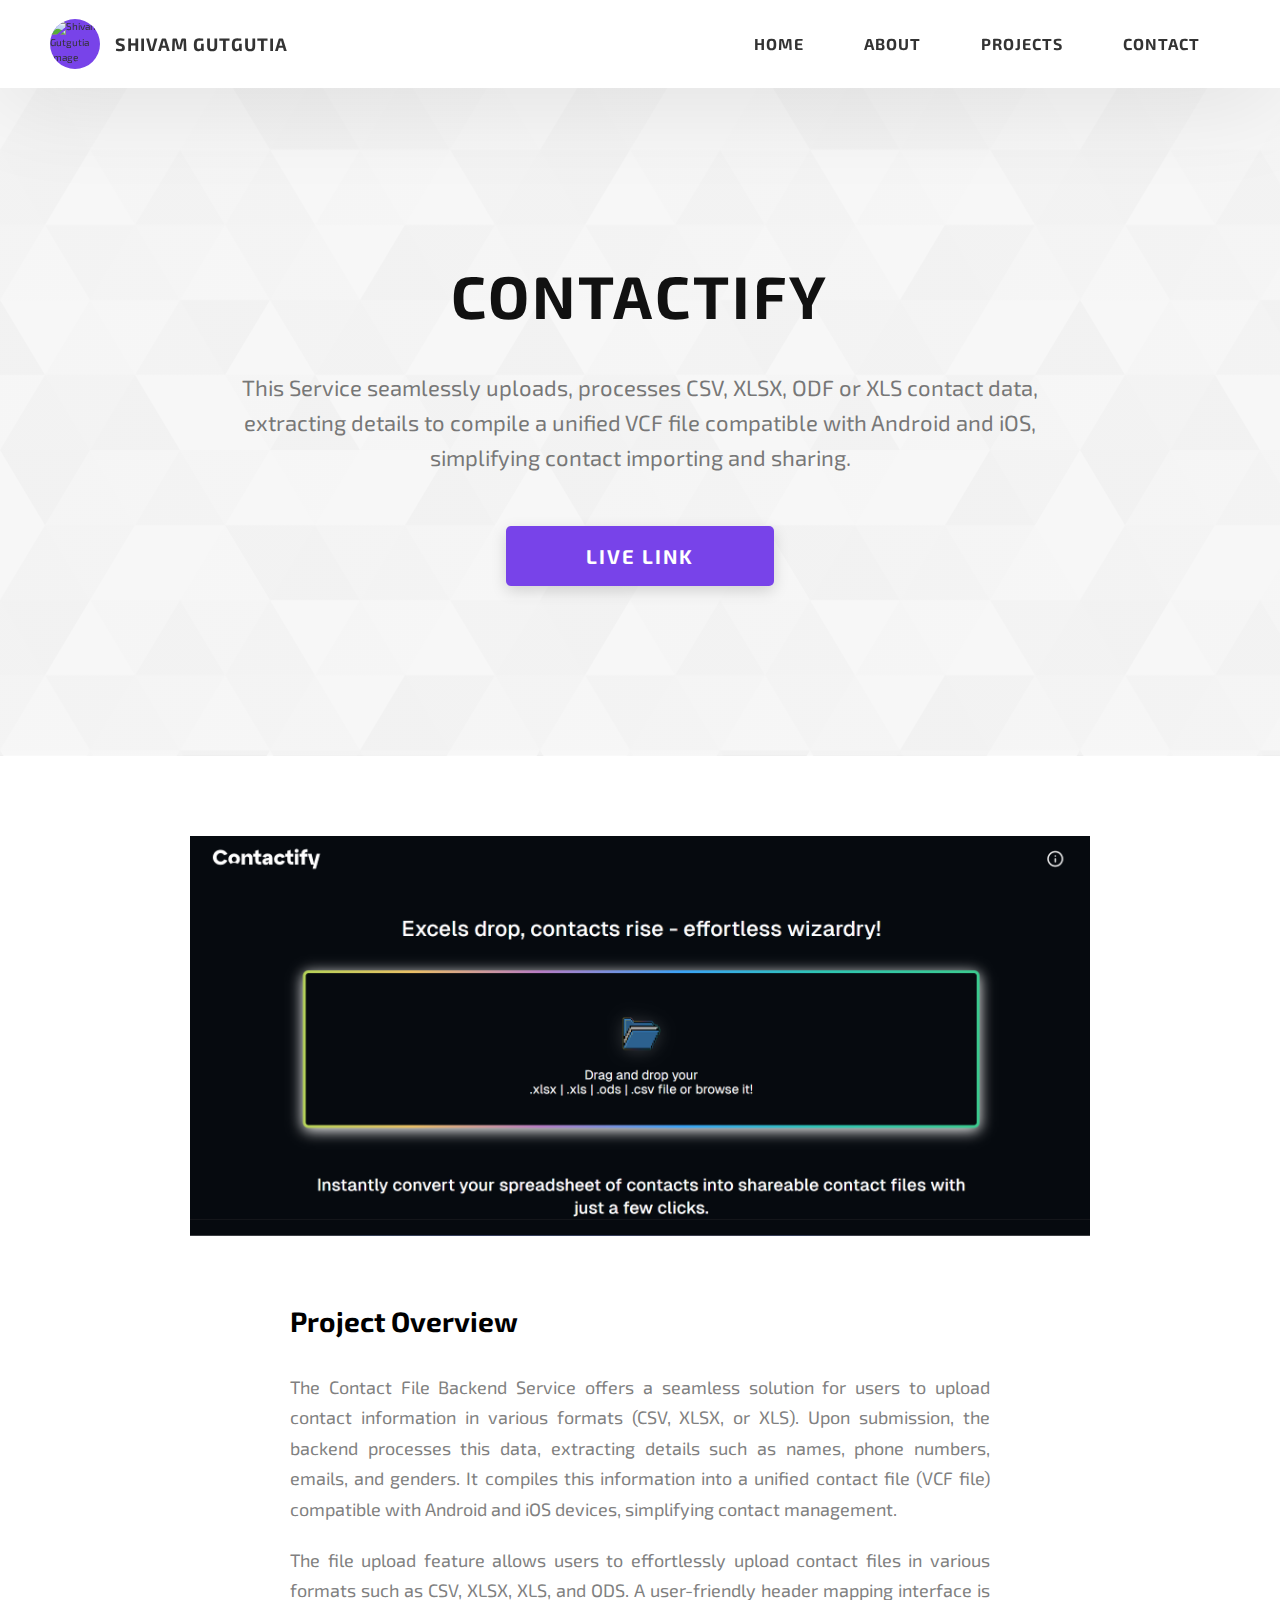
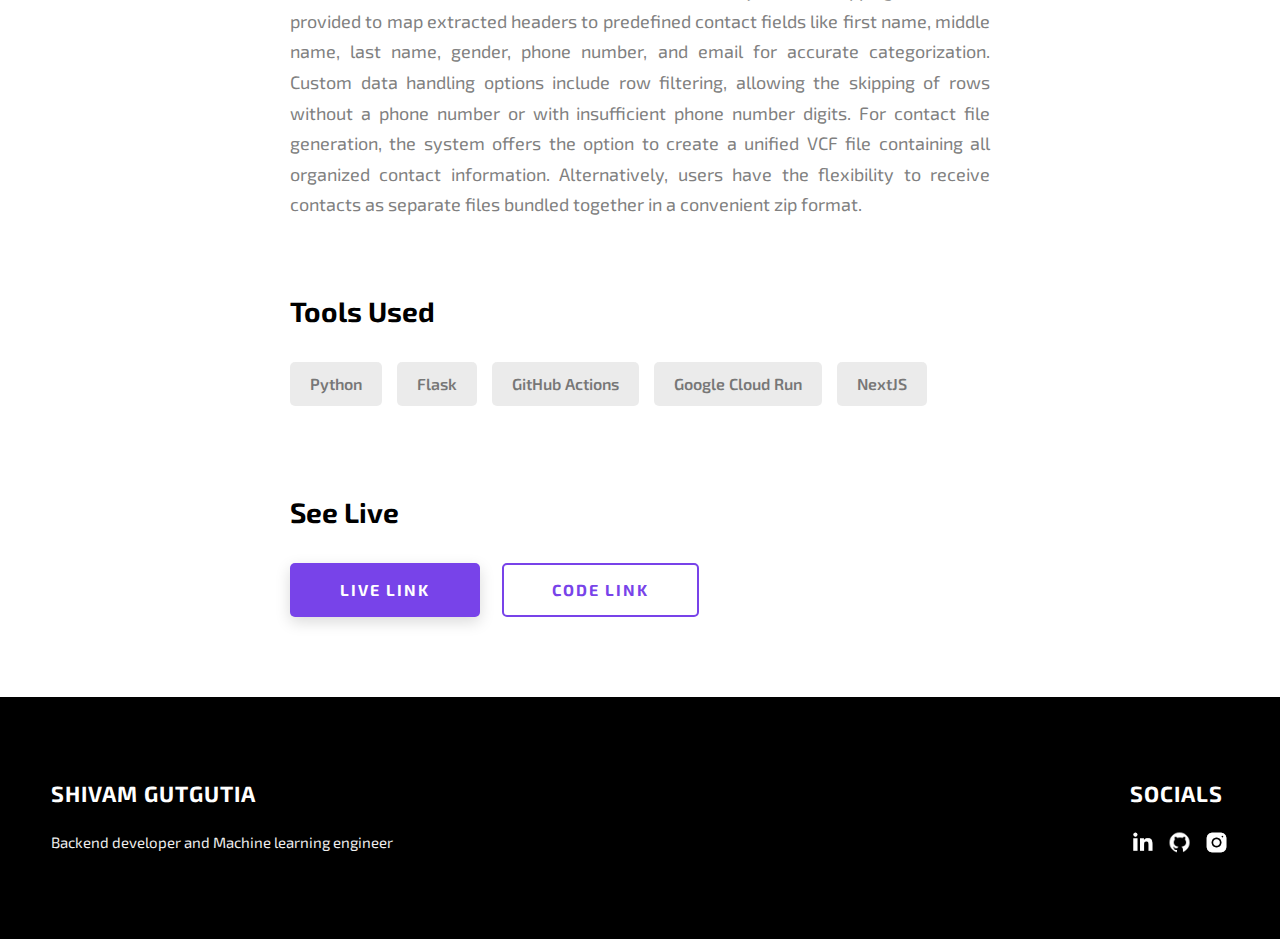
==== contactify/index.html @ e6d821a6 "Project 1 added" ====
<!DOCTYPE html>
<html lang="en">
	<head>
		<meta charset="UTF-8" />
		<meta name="viewport" content="width=device-width, initial-scale=1.0" />
		<meta http-equiv="X-UA-Compatible" content="ie=edge" />
		<title>Contactify</title>
		<meta name="description" content="Project page for Contactify" />

		<link rel="stylesheet" href="../css/style.css" />

		<link rel="preconnect" href="https://fonts.googleapis.com" />
		<link rel="preconnect" href="https://fonts.gstatic.com" crossorigin />
		<link
			href="https://fonts.googleapis.com/css?family=Exo+2:ital,wght@0,100..900;1,100..900&display=swap"
			rel="stylesheet"
		/>
	</head>
	<body>
		<header class="header">
			<div class="header__content">
				<div class="header__logo-container">
					<div class="header__logo-img-cont">
						<img
							src="../assets/png/shivam-gutgutia.png"
							alt="Shivam Gutgutia Image"
							class="header__logo-img"
						/>
					</div>
					<span class="header__logo-sub">Shivam Gutgutia</span>
				</div>
				<div class="header__main">
					<ul class="header__links">
						<li class="header__link-wrapper">
							<a href="../" class="header__link">
								Home
							</a>
						</li>
						<li class="header__link-wrapper">
							<a href="../#about" class="header__link"
								>About
							</a>
						</li>
						<li class="header__link-wrapper">
							<a
								href="../index.html#projects"
								class="header__link"
							>
								Projects
							</a>
						</li>
						<li class="header__link-wrapper">
							<a href="../#contact" class="header__link">
								Contact
							</a>
						</li>
					</ul>
					<div class="header__main-ham-menu-cont">
						<img
							src="../assets/svg/ham-menu.svg"
							alt="hamburger menu"
							class="header__main-ham-menu"
						/>
						<img
							src="../assets/svg/ham-menu-close.svg"
							alt="hamburger menu close"
							class="header__main-ham-menu-close d-none"
						/>
					</div>
				</div>
			</div>
			<div class="header__sm-menu">
				<div class="header__sm-menu-content">
					<ul class="header__sm-menu-links">
						<li class="header__sm-menu-link">
							<a href="../"> Home </a>
						</li>

						<li class="header__sm-menu-link">
							<a href="../#about"> About </a>
						</li>

						<li class="header__sm-menu-link">
							<a href="../#projects"> Projects </a>
						</li>

						<li class="header__sm-menu-link">
							<a href="../#contact"> Contact </a>
						</li>
					</ul>
				</div>
			</div>
		</header>
		<section class="project-cs-hero">
			<div class="project-cs-hero__content">
				<h1 class="heading-primary">Contactify</h1>
				<div class="project-cs-hero__info">
					<p class="text-primary">
						This Service seamlessly uploads, processes CSV, XLSX,
						ODF or XLS contact data, extracting details to compile a
						unified VCF file compatible with Android and iOS,
						simplifying contact importing and sharing.
					</p>
				</div>
				<div class="project-cs-hero__cta">
					<a
						href="https://contactify.codechefvit.com"
						class="btn btn--bg"
						target="_blank"
						>Live Link</a
					>
				</div>
			</div>
		</section>
		<section class="project-details">
			<div class="main-container">
				<div class="project-details__content">
					<div class="project-details__showcase-img-cont">
						<img
							src="./contactify.png"
							alt="Project Image"
							class="project-details__showcase-img"
						/>
					</div>
					<div class="project-details__content-main">
						<div class="project-details__desc">
							<h3 class="project-details__content-title">
								Project Overview
							</h3>
							<p class="project-details__desc-para">
								The Contact File Backend Service offers a
								seamless solution for users to upload contact
								information in various formats (CSV, XLSX, or
								XLS). Upon submission, the backend processes
								this data, extracting details such as names,
								phone numbers, emails, and genders. It compiles
								this information into a unified contact file
								(VCF file) compatible with Android and iOS
								devices, simplifying contact management.
							</p>
							<p class="project-details__desc-para">
								The file upload feature allows users to
								effortlessly upload contact files in various
								formats such as CSV, XLSX, XLS, and ODS. A
								user-friendly header mapping interface is
								provided to map extracted headers to predefined
								contact fields like first name, middle name,
								last name, gender, phone number, and email for
								accurate categorization. Custom data handling
								options include row filtering, allowing the
								skipping of rows without a phone number or with
								insufficient phone number digits. For contact
								file generation, the system offers the option to
								create a unified VCF file containing all
								organized contact information. Alternatively,
								users have the flexibility to receive contacts
								as separate files bundled together in a
								convenient zip format.
							</p>
						</div>
						<div class="project-details__tools-used">
							<h3 class="project-details__content-title">
								Tools Used
							</h3>
							<div class="skills">
								<div class="skills__skill">Python</div>
								<div class="skills__skill">Flask</div>
								<div class="skills__skill">GitHub Actions</div>
								<div class="skills__skill">
									Google Cloud Run
								</div>
								<div class="skills__skill">NextJS</div>
							</div>
						</div>
						<div class="project-details__links">
							<h3 class="project-details__content-title">
								See Live
							</h3>
							<a
								href="https://contactify.codechefvit.com"
								class="btn btn--med btn--theme project-details__links-btn"
								target="_blank"
								>Live Link</a
							>
							<a
								href="https://github.com/shivamgutgutia/Contactify"
								class="btn btn--med btn--theme-inv project-details__links-btn"
								target="_blank"
								>Code Link</a
							>
						</div>
					</div>
				</div>
			</div>
		</section>
		<footer class="main-footer">
			<div class="main-container">
				<div class="main-footer__upper">
					<div class="main-footer__row main-footer__row-1">
						<h2 class="heading heading-sm main-footer__heading-sm">
							<span>Socials</span>
						</h2>
						<div class="main-footer__social-cont">
							<a
								target="_blank"
								rel="noreferrer"
								href="https://linkedin.com/in/shivamgutgutia"
							>
								<img
									class="main-footer__icon"
									src="../assets/png/linkedin-ico-2.png"
									alt="icon"
								/>
							</a>
							<a
								target="_blank"
								rel="noreferrer"
								href="https://github.com/shivamgutgutia"
							>
								<img
									class="main-footer__icon"
									src="../assets/png/github-ico-2.png"
									alt="icon"
								/>
							</a>
							<!-- <a target="_blank" rel="noreferrer" href="#">
								<img
									class="main-footer__icon"
									src="../assets/png/twitter-ico.png"
									alt="icon"
								/>
							</a> -->
							<!-- <a target="_blank" rel="noreferrer" href="#">
								<img
									class="main-footer__icon"
									src="../assets/png/yt-ico.png"
									alt="icon"
								/>
							</a> -->
							<a
								target="_blank"
								rel="noreferrer"
								href="https://instagram.com/shivam.gutgutia"
							>
								<img
									class="main-footer__icon main-footer__icon--mr-none"
									src="../assets/png/insta-ico-2.png"
									alt="icon"
								/>
							</a>
						</div>
					</div>
					<div class="main-footer__row main-footer__row-2">
						<h4 class="heading heading-sm text-lt">
							Shivam Gutgutia
						</h4>
						<p class="main-footer__short-desc">
							Backend developer and Machine learning engineer
						</p>
					</div>
				</div>
			</div>
		</footer>
		<script src="../index.js"></script>
	</body>
</html>
---- css/style.css ----
/*
0 - 600px:      Phone
600 - 900px:    Tablet portrait
900 - 1200px:   Tablet landscape
[1200 - 1800] is where our normal styles apply
1800px + :      Big desktop
$breakpoint arguement choices:
- phone
- tab-port
- tab-land
- big-desktop

Inside media queries 1em is always 16px i.e 1em = 16px at every screen size only inside media queries
*/
*,
*::after,
*::before {
	margin: 0;
	padding: 0;
	box-sizing: inherit;
	font-family: inherit;
}

html {
	font-size: 62.5%;
	scroll-behavior: smooth;
}
@media only screen and (max-width: 75em) {
	html {
		font-size: 59%;
	}
}
@media only screen and (max-width: 56.25em) {
	html {
		font-size: 56%;
	}
}
@media only screen and (min-width: 112.5em) {
	html {
		font-size: 65%;
	}
}

body {
	box-sizing: border-box;
	position: relative;
	line-height: 1.5;
	font-family: sans-serif;
	overflow-x: hidden;
	overflow-y: scroll;
	font-family: "Exo 2", sans-serif;
}

a {
	text-decoration: none;
	color: inherit;
}

li {
	list-style: none;
}

input:focus,
button:focus,
a:focus,
textarea:focus {
	outline: none;
}

button {
	border: none;
	cursor: pointer;
}

textarea {
	resize: none;
}

.heading-primary {
	font-size: 6rem;
	text-transform: uppercase;
	letter-spacing: 3px;
	text-align: center;
}
@media only screen and (max-width: 37.5em) {
	.heading-primary {
		font-size: 4.5rem;
	}
}

.heading-sec__mb-bg {
	margin-bottom: 11rem;
}
@media only screen and (max-width: 56.25em) {
	.heading-sec__mb-bg {
		margin-bottom: 8rem;
	}
}

.heading-sec__mb-med {
	margin-bottom: 9rem;
}
@media only screen and (max-width: 56.25em) {
	.heading-sec__mb-med {
		margin-bottom: 8rem;
	}
}

.heading-sec__main {
	display: block;
	font-size: 4rem;
	text-transform: uppercase;
	letter-spacing: 1px;
	letter-spacing: 3px;
	text-align: center;
	margin-bottom: 3.5rem;
	position: relative;
}
.heading-sec__main--lt {
	color: #111;
}
.heading-sec__main--lt::after {
	content: "";
	background: #111 !important;
}
.heading-sec__main::after {
	content: "";
	position: absolute;
	top: calc(100% + 1.5rem);
	height: 5px;
	width: 3rem;
	background: #7843e9;
	left: 50%;
	transform: translateX(-50%);
	border-radius: 5px;
}
@media only screen and (max-width: 37.5em) {
	.heading-sec__main::after {
		top: calc(100% + 1.2rem);
	}
}

.heading-sec__sub {
	display: block;
	text-align: center;
	color: #777;
	font-size: 2rem;
	font-weight: 500;
	max-width: 80rem;
	margin: auto;
	line-height: 1.6;
}
@media only screen and (max-width: 37.5em) {
	.heading-sec__sub {
		font-size: 1.8rem;
	}
}
.heading-sec__sub--lt {
	color: #777;
}

.heading-sm {
	font-size: 2.2rem;
	text-transform: uppercase;
	letter-spacing: 1px;
}

.main-container {
	max-width: 120rem;
	margin: auto;
	width: 92%;
}

.btn {
	background: #7843e9;
	color: #fff;
	text-transform: uppercase;
	letter-spacing: 2px;
	display: inline-block;
	font-weight: 700;
	border-radius: 5px;
	box-shadow: 0 5px 15px 0 rgba(0, 0, 0, 0.15);
	transition: transform 0.3s;
}
.btn:hover {
	transform: translateY(-3px);
}
.btn--bg {
	padding: 1.5rem 8rem;
	font-size: 2rem;
}
.btn--med {
	padding: 1.5rem 5rem;
	font-size: 1.6rem;
}
.btn--theme {
	background: #7843e9;
	color: #fff;
}
.btn--theme-inv {
	color: #7843e9;
	background: #fff;
	border: 2px solid #7843e9;
	box-shadow: none;
	padding: calc(1.5rem - 2px) calc(5rem - 2px);
}

.sec-pad {
	padding: 12rem 0;
}
@media only screen and (max-width: 56.25em) {
	.sec-pad {
		padding: 8rem 0;
	}
}

.text-primary {
	color: #777;
	font-size: 2.2rem;
	text-align: center;
	width: 100%;
	line-height: 1.6;
}
@media only screen and (max-width: 37.5em) {
	.text-primary {
		font-size: 2rem;
	}
}

.d-none {
	display: none;
}

.home-hero {
	color: #111;
	background: linear-gradient(
			to right,
			rgba(245, 245, 245, 0.8),
			rgba(245, 245, 245, 0.8)
		),
		url(../../assets/svg/common-bg.svg);
	background-position: center;
	height: 100vh;
	min-height: 80rem;
	max-height: 120rem;
	position: relative;
}
@media only screen and (max-width: 37.5em) {
	.home-hero {
		height: unset;
		min-height: unset;
	}
}
.home-hero__socials {
	position: absolute;
	top: 50%;
	border: 2px solid #7843e9;
	border-left: 2px solid #7843e9;
	transform: translateY(-50%);
}
@media only screen and (max-width: 56.25em) {
	.home-hero__socials {
		display: none;
	}
}
.home-hero__mouse-scroll-cont {
	position: absolute;
	bottom: 3%;
	left: 50%;
	transform: translateX(-50%);
}
@media only screen and (max-width: 37.5em) {
	.home-hero__mouse-scroll-cont {
		display: none;
	}
}
.home-hero__social {
	width: 5rem;
}
.home-hero__social-icon-link {
	width: 100%;
	display: block;
	padding: 1.2rem;
	border-bottom: 2px solid #7843e9;
	transition: background 0.3s;
}
.home-hero__social-icon-link:hover {
	background: rgba(255, 255, 255, 0.1);
}
.home-hero__social-icon-link--bd-none {
	border-bottom: 0;
}
.home-hero__social-icon {
	width: 100%;
}
.home-hero__content {
	position: absolute;
	top: 50%;
	left: 50%;
	transform: translate(-50%, -50%);
	max-width: 90rem;
	width: 92%;
}
@media only screen and (max-width: 37.5em) {
	.home-hero__content {
		padding: 19rem 0 13rem 0;
		margin: auto;
		position: static;
		transform: translate(0, 0);
	}
}
.home-hero__info {
	margin: 3rem auto 0 auto;
	max-width: 80rem;
}
.home-hero__cta {
	margin-top: 5rem;
	text-align: center;
}

.about {
	background: #fafafa;
}
.about__content {
	display: grid;
	grid-template-columns: 1fr 1fr;
	grid-gap: 10rem;
}
@media only screen and (max-width: 56.25em) {
	.about__content {
		grid-template-columns: 1fr;
		grid-gap: 8rem;
	}
}
.about__content-title {
	font-weight: 700;
	font-size: 2.8rem;
	margin-bottom: 3rem;
}
@media only screen and (max-width: 37.5em) {
	.about__content-title {
		font-size: 2.4rem;
	}
}
.about__content-details-para {
	font-size: 1.8rem;
	color: #555;
	max-width: 60rem;
	line-height: 1.7;
	margin-bottom: 1rem;
}
.about__content-details-para--hl {
	font-weight: 700;
	margin: 0 3px;
}
.about__content-details-para:last-child {
	margin-bottom: 4rem;
}

.projects__row {
	display: grid;
	grid-template-columns: 1.5fr 1fr;
	grid-gap: 5rem;
	margin-bottom: 11rem;
}
@media only screen and (max-width: 56.25em) {
	.projects__row {
		grid-template-columns: 1fr;
		grid-gap: 2rem;
		margin-bottom: 8rem;
	}
}
@media only screen and (max-width: 56.25em) {
	.projects__row {
		text-align: center;
	}
}
.projects__row:last-child {
	margin-bottom: 0;
}
.projects__row-img-cont {
	overflow: hidden;
}
.projects__row-img {
	width: 100%;
	display: block;
	object-fit: cover;
}
.projects__row-content {
	padding: 2rem 0;
	display: flex;
	justify-content: center;
	flex-direction: column;
	align-items: flex-start;
}
@media only screen and (max-width: 56.25em) {
	.projects__row-content {
		align-items: center;
	}
}
.projects__row-content-title {
	font-weight: 700;
	font-size: 2.8rem;
	margin-bottom: 2rem;
}
@media only screen and (max-width: 37.5em) {
	.projects__row-content-title {
		font-size: 2.4rem;
	}
}
.projects__row-content-desc {
	font-size: 1.8rem;
	color: grey;
	max-width: 60rem;
	line-height: 1.7;
	margin-bottom: 3rem;
}
@media only screen and (max-width: 37.5em) {
	.projects__row-content-desc {
		font-size: 1.7rem;
	}
}

.contact {
	background: linear-gradient(
			to right,
			rgba(245, 245, 245, 0.8),
			rgba(245, 245, 245, 0.8)
		),
		url(../../assets/svg/common-bg.svg);
	background-size: cover;
	background-position: center;
}
.contact__form-container {
	box-shadow: 0 0 10px rgba(0, 0, 0, 0.1);
	background: white;
	padding: 4rem;
	margin-top: 6rem;
	max-width: 80rem;
	text-align: right;
	width: 95%;
	border-radius: 5px;
	margin: 5rem auto 0 auto;
}
@media only screen and (max-width: 37.5em) {
	.contact__form-container {
		padding: 3rem;
	}
}
.contact__form-field {
	margin-bottom: 4rem;
}
@media only screen and (max-width: 37.5em) {
	.contact__form-field {
		margin-bottom: 3rem;
	}
}
.contact__form-label {
	color: #666;
	font-size: 1.4rem;
	letter-spacing: 1px;
	font-weight: 700;
	margin-bottom: 1rem;
	display: block;
	text-align: left;
}
.contact__form-input {
	color: #333;
	padding: 2rem;
	width: 100%;
	border: 1px solid #ebebeb;
	font-size: 1.6rem;
	letter-spacing: 0px;
	background: #f0f0f0;
	border-radius: 5px;
	font-weight: 600;
	/* Code for Modern Browsers */
	/* Code for WebKit, Blink, Edge */
	/* Code for Internet Explorer 10-11 */
	/* Code for Microsoft Edge */
	/* Code for Mozilla Firefox 4 to 18 */
	/* Code for Mozilla Firefox 19+ */
}
.contact__form-input::placeholder {
	color: #999;
	font-weight: 600;
	font-size: 1.6rem;
}
.contact__form-input::-webkit-input-placeholder {
	color: #999;
	font-weight: 600;
	font-size: 1.6rem;
}
.contact__form-input:-ms-input-placeholder {
	color: #999;
	font-weight: 600;
	font-size: 1.6rem;
}
.contact__form-input::-ms-input-placeholder {
	color: #999;
	font-weight: 600;
	font-size: 1.6rem;
}
.contact__form-input:-moz-placeholder {
	opacity: 1;
	color: #999;
	font-weight: 600;
	font-size: 1.6rem;
}
.contact__form-input::-moz-placeholder {
	opacity: 1;
	color: #999;
	font-weight: 600;
	font-size: 1.6rem;
}
.contact__btn {
	width: 30%;
	padding: 2rem 4rem;
	font-size: 1.6rem;
}
@media only screen and (max-width: 37.5em) {
	.contact__btn {
		width: 100%;
	}
}

.project-cs-hero {
	color: #111;
	background: linear-gradient(
			to right,
			rgba(245, 245, 245, 0.8),
			rgba(245, 245, 245, 0.8)
		),
		url(../../assets/svg/common-bg.svg);
	background-size: cover;
	background-position: center;
	position: relative;
}
@media only screen and (max-width: 37.5em) {
	.project-cs-hero {
		height: unset;
		min-height: unset;
	}
}
.project-cs-hero__content {
	padding: 25rem 0 17rem 0;
	max-width: 90rem;
	width: 92%;
	margin: auto;
}
@media only screen and (max-width: 37.5em) {
	.project-cs-hero__content {
		padding: 19rem 0 13rem 0;
		margin: auto;
		position: static;
		transform: translate(0, 0);
	}
}
.project-cs-hero__info {
	margin: 3rem auto 0 auto;
	max-width: 80rem;
}
.project-cs-hero__cta {
	margin-top: 5rem;
	text-align: center;
}

.project-details__content {
	padding: 8rem 0;
	max-width: 90rem;
	margin: auto;
}
.project-details__content-title {
	font-weight: 700;
	font-size: 2.8rem;
	margin-bottom: 3rem;
}
@media only screen and (max-width: 37.5em) {
	.project-details__content-title {
		font-size: 2.4rem;
	}
}

.project-details__showcase-img-cont {
	width: 100%;
	margin-bottom: 6rem;
}

.project-details__showcase-img {
	width: 100%;
}

.project-details__content-main {
	width: 100%;
	max-width: 70rem;
	margin: auto;
}

.project-details__desc {
	margin: 0 0 7rem 0;
}
.project-details__desc-para {
	font-size: 1.8rem;
	line-height: 1.7;
	color: grey;
	margin-bottom: 2rem;
	text-align: justify;
}

.project-details__tools-used {
	margin: 0 0 7rem 0;
}
.project-details__tools-used-list {
	display: flex;
	flex-wrap: wrap;
}
.project-details__tools-used-item {
	padding: 1rem 2rem;
	margin-bottom: 1.5rem;
	margin-right: 1.5rem;
	font-size: 1.6rem;
	background: rgba(153, 153, 153, 0.2);
	border-radius: 5px;
	font-weight: 600;
	color: #777;
}

.project-details__links {
	margin: 0 0;
}
.project-details__links-btn {
	margin-right: 2rem;
}
@media only screen and (max-width: 37.5em) {
	.project-details__links-btn {
		margin-right: 0;
		width: 70%;
		margin-bottom: 2rem;
		text-align: center;
	}
}
.project-details__links-btn:last-child {
	margin: 0;
}
@media only screen and (max-width: 37.5em) {
	.project-details__links-btn:last-child {
		margin: 0;
	}
}

.header {
	position: fixed;
	width: 100%;
	z-index: 1000;
	background: #000;
	background: #fff;
	box-shadow: 0 10px 100px rgba(0, 0, 0, 0.1);
}
.header__content {
	display: flex;
	align-items: center;
	justify-content: space-between;
	padding: 1rem 5rem;
}
@media only screen and (max-width: 56.25em) {
	.header__content {
		padding: 0 2rem;
	}
}
.header__logo-container {
	display: flex;
	align-items: center;
	cursor: pointer;
	color: #333;
	transition: color 0.3s;
}
.header__logo-container:hover {
	color: #784ee9;
}
.header__logo-img-cont {
	width: 5rem;
	height: 5rem;
	border-radius: 50px;
	overflow: hidden;
	margin-right: 1.5rem;
	background: #7843e9;
}
@media only screen and (max-width: 56.25em) {
	.header__logo-img-cont {
		width: 4.5rem;
		height: 4.5rem;
		margin-right: 1.2rem;
	}
}
.header__logo-img {
	width: 100%;
	height: 100%;
	object-fit: cover;
	object-position: center;
	display: block;
}
.header__logo-sub {
	font-size: 1.8rem;
	text-transform: uppercase;
	font-weight: 700;
	letter-spacing: 1px;
}
.header__links {
	display: flex;
}
@media only screen and (max-width: 37.5em) {
	.header__links {
		display: none;
	}
}
.header__link {
	padding: 2.2rem 3rem;
	display: inline-block;
	font-size: 1.6rem;
	color: #333;
	text-transform: uppercase;
	letter-spacing: 1px;
	font-weight: 700;
	transition: color 0.3s;
}
.header__link:hover {
	color: #7843e9;
}
@media only screen and (max-width: 56.25em) {
	.header__link {
		padding: 3rem 1.8rem;
		font-size: 1.5rem;
	}
}
.header__main-ham-menu-cont {
	display: none;
	width: 3rem;
	padding: 2.2rem 0;
}
@media only screen and (max-width: 37.5em) {
	.header__main-ham-menu-cont {
		display: block;
	}
}
.header__main-ham-menu {
	width: 100%;
}
.header__main-ham-menu-close {
	width: 100%;
}
.header__sm-menu {
	background: #fff;
	position: absolute;
	width: 100%;
	top: 100%;
	visibility: hidden;
	opacity: 0;
	transition: all 0.3s;
	box-shadow: 0px 5px 5px 0px rgba(0, 0, 0, 0.1);
	-webkit-box-shadow: 0px 5px 5px 0px rgba(0, 0, 0, 0.1);
	-moz-box-shadow: 0px 5px 5px 0px rgba(0, 0, 0, 0.1);
}
.header__sm-menu--active {
	visibility: hidden;
	opacity: 0;
}
@media only screen and (max-width: 37.5em) {
	.header__sm-menu--active {
		visibility: visible;
		opacity: 1;
	}
}
.header__sm-menu-link a {
	display: block;
	text-decoration: none;
	padding: 2.5rem 3rem;
	font-size: 1.6rem;
	color: #333;
	text-align: right;
	border-bottom: 1px solid #eee;
	font-weight: 700;
	text-transform: uppercase;
	letter-spacing: 2px;
	transition: color 0.3s;
}
.header__sm-menu-link a:hover {
	color: #7843e9;
}
.header__sm-menu-link:first-child a {
	border-top: 1px solid #eee;
}
.header__sm-menu-link-last {
	border-bottom: 0;
}

.main-footer {
	background: #000;
	color: #fff;
}
.main-footer__upper {
	display: flex;
	justify-content: space-between;
	padding: 8rem 0;
}
@media only screen and (max-width: 56.25em) {
	.main-footer__upper {
		padding: 6rem 0;
	}
}
@media only screen and (max-width: 37.5em) {
	.main-footer__upper {
		display: block;
	}
}
.main-footer__row-1 {
	order: 2;
}
@media only screen and (max-width: 56.25em) {
	.main-footer__row-1 {
		margin-bottom: 5rem;
	}
}
.main-footer__row-2 {
	width: 40%;
	order: 1;
	max-width: 50rem;
}
@media only screen and (max-width: 56.25em) {
	.main-footer__row-2 {
		width: 100%;
	}
}
.main-footer__short-desc {
	margin-top: 2rem;
	color: #eee;
	font-size: 1.5rem;
	line-height: 1.7;
}
.main-footer__social-cont {
	margin-top: 2rem;
}
.main-footer__icon {
	margin-right: 1rem;
	width: 2.5rem;
}
.main-footer__icon--mr-none {
	margin-right: 0;
}
.main-footer__lower {
	padding: 4rem 0;
	border-top: 1px solid #444;
	color: #eee;
	font-size: 1.2rem;
	text-align: left;
	text-align: center;
}
.main-footer__lower a {
	text-decoration: underline;
	font-weight: bold;
	margin-left: 2px;
}
@media only screen and (max-width: 56.25em) {
	.main-footer__lower {
		padding: 3.5rem 0;
	}
}

.skills {
	display: flex;
	flex-wrap: wrap;
}
.skills__skill {
	padding: 1rem 2rem;
	margin-bottom: 1.5rem;
	margin-right: 1.5rem;
	font-size: 1.6rem;
	background: rgba(153, 153, 153, 0.2);
	border-radius: 5px;
	font-weight: 600;
	color: #777;
}

.mouse {
	width: 25px;
	height: 40px;
	border: 2px solid #111;
	border-radius: 60px;
	position: relative;
	overflow: hidden;
}
.mouse::before {
	content: "";
	width: 5px;
	height: 5px;
	position: absolute;
	top: 7px;
	left: 50%;
	transform: translateX(-50%);
	background-color: #111;
	border-radius: 50%;
	opacity: 1;
	animation: wheel 1.3s infinite;
	-webkit-animation: wheel 1.3s infinite;
}

@keyframes wheel {
	to {
		opacity: 0;
		top: 27px;
	}
}

@-webkit-keyframes wheel {
	to {
		opacity: 0;
		top: 27px;
	}
}
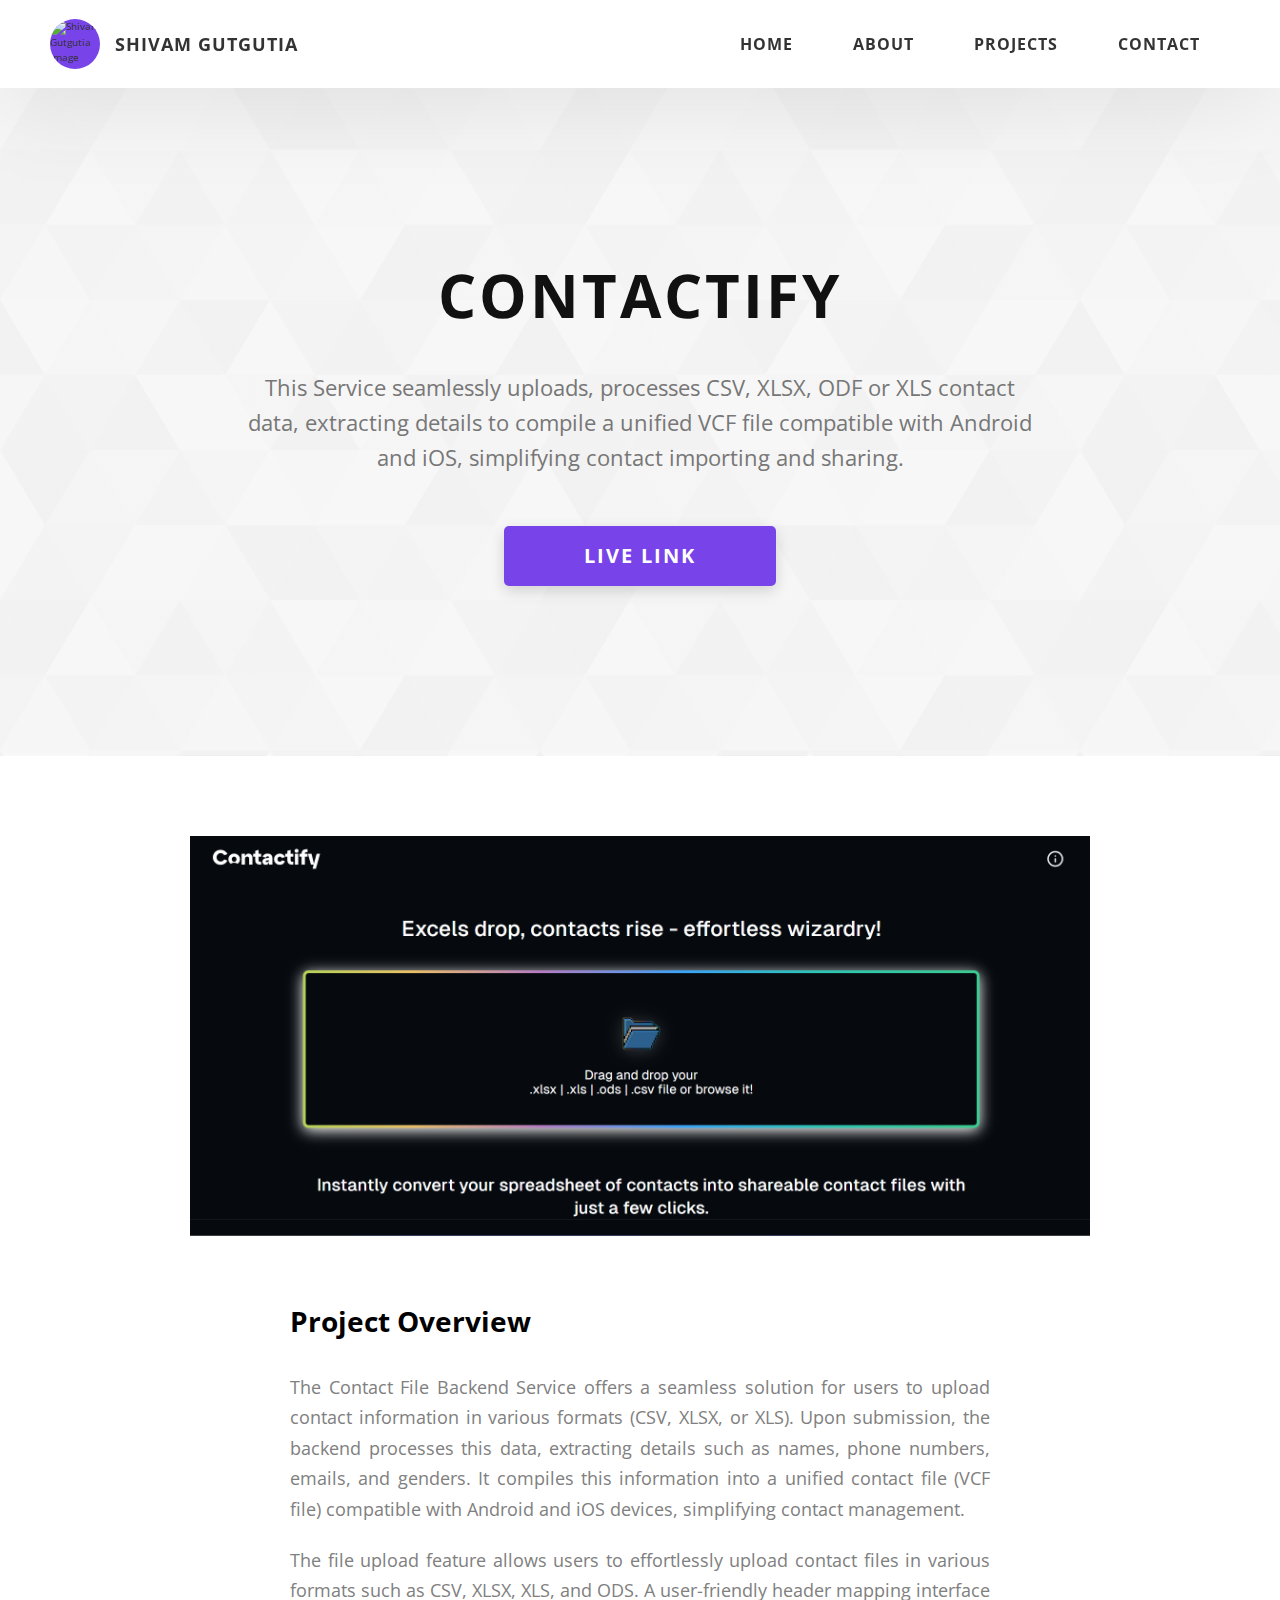
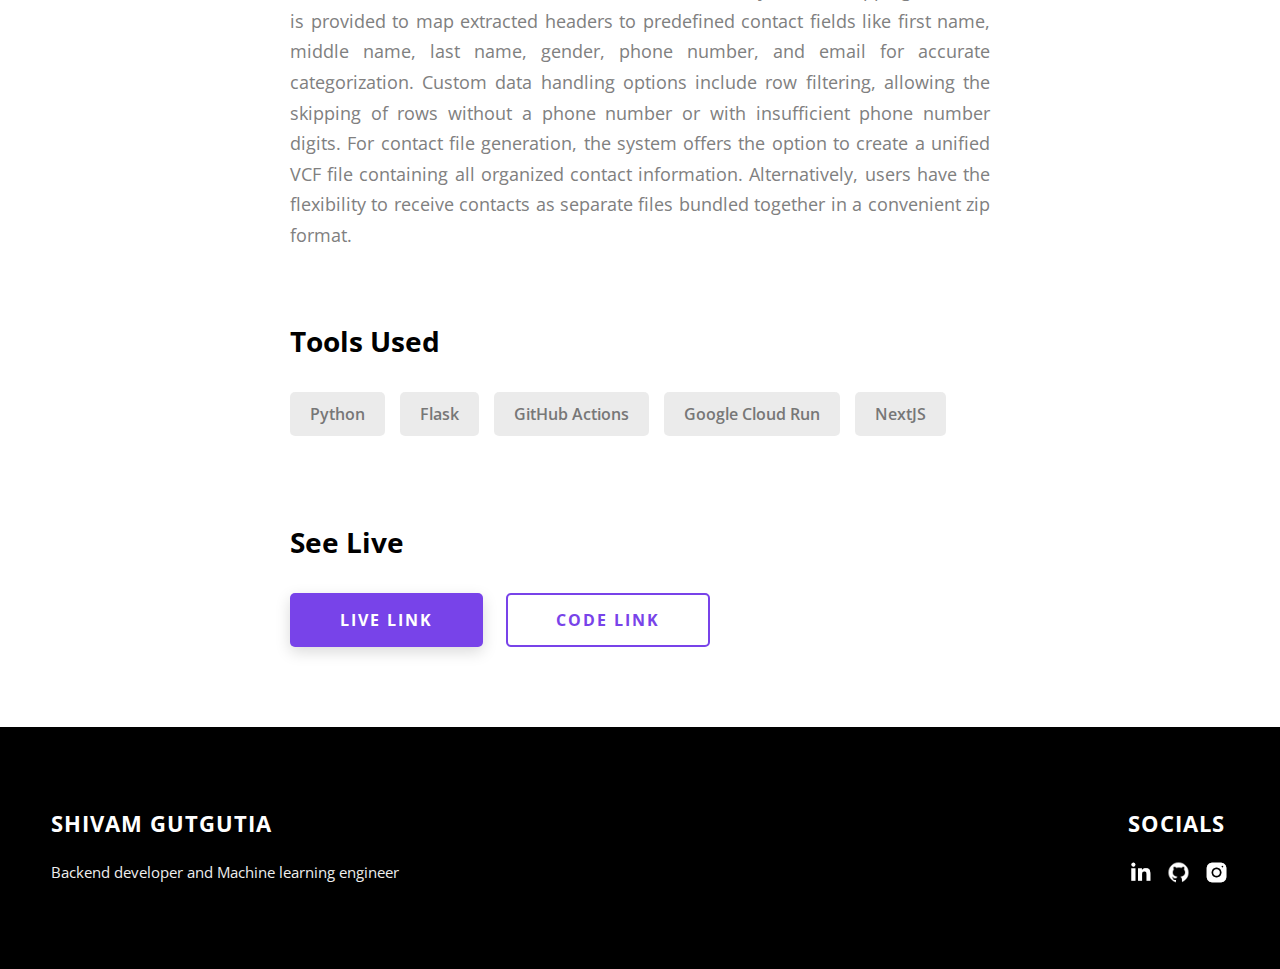
==== commit 59b563f2: "added projects" ====
--- a/contactify/index.html
+++ b/contactify/index.html
@@ -12,7 +12,7 @@
 		<link rel="preconnect" href="https://fonts.googleapis.com" />
 		<link rel="preconnect" href="https://fonts.gstatic.com" crossorigin />
 		<link
-			href="https://fonts.googleapis.com/css?family=Exo+2:ital,wght@0,100..900;1,100..900&display=swap"
+			href="https://fonts.googleapis.com/css2?family=Open+Sans:ital,wght@0,300..800;1,300..800&display=swap"
 			rel="stylesheet"
 		/>
 	</head>
@@ -32,14 +32,10 @@
 				<div class="header__main">
 					<ul class="header__links">
 						<li class="header__link-wrapper">
-							<a href="../" class="header__link">
-								Home
-							</a>
-						</li>
-						<li class="header__link-wrapper">
-							<a href="../#about" class="header__link"
-								>About
-							</a>
+							<a href="../" class="header__link"> Home </a>
+						</li>
+						<li class="header__link-wrapper">
+							<a href="../#about" class="header__link">About </a>
 						</li>
 						<li class="header__link-wrapper">
 							<a
--- a/css/style.css
+++ b/css/style.css
@@ -48,7 +48,7 @@
 	font-family: sans-serif;
 	overflow-x: hidden;
 	overflow-y: scroll;
-	font-family: "Exo 2", sans-serif;
+	font-family: "Open Sans", sans-serif;
 }
 
 a {
@@ -414,6 +414,7 @@
 	max-width: 60rem;
 	line-height: 1.7;
 	margin-bottom: 3rem;
+	text-align: justify;
 }
 @media only screen and (max-width: 37.5em) {
 	.projects__row-content-desc {
@@ -916,3 +917,9 @@
 		top: 27px;
 	}
 }
+
+.projects-buttons {
+	display: flex;
+	gap: 10px;
+	justify-content: center;
+}
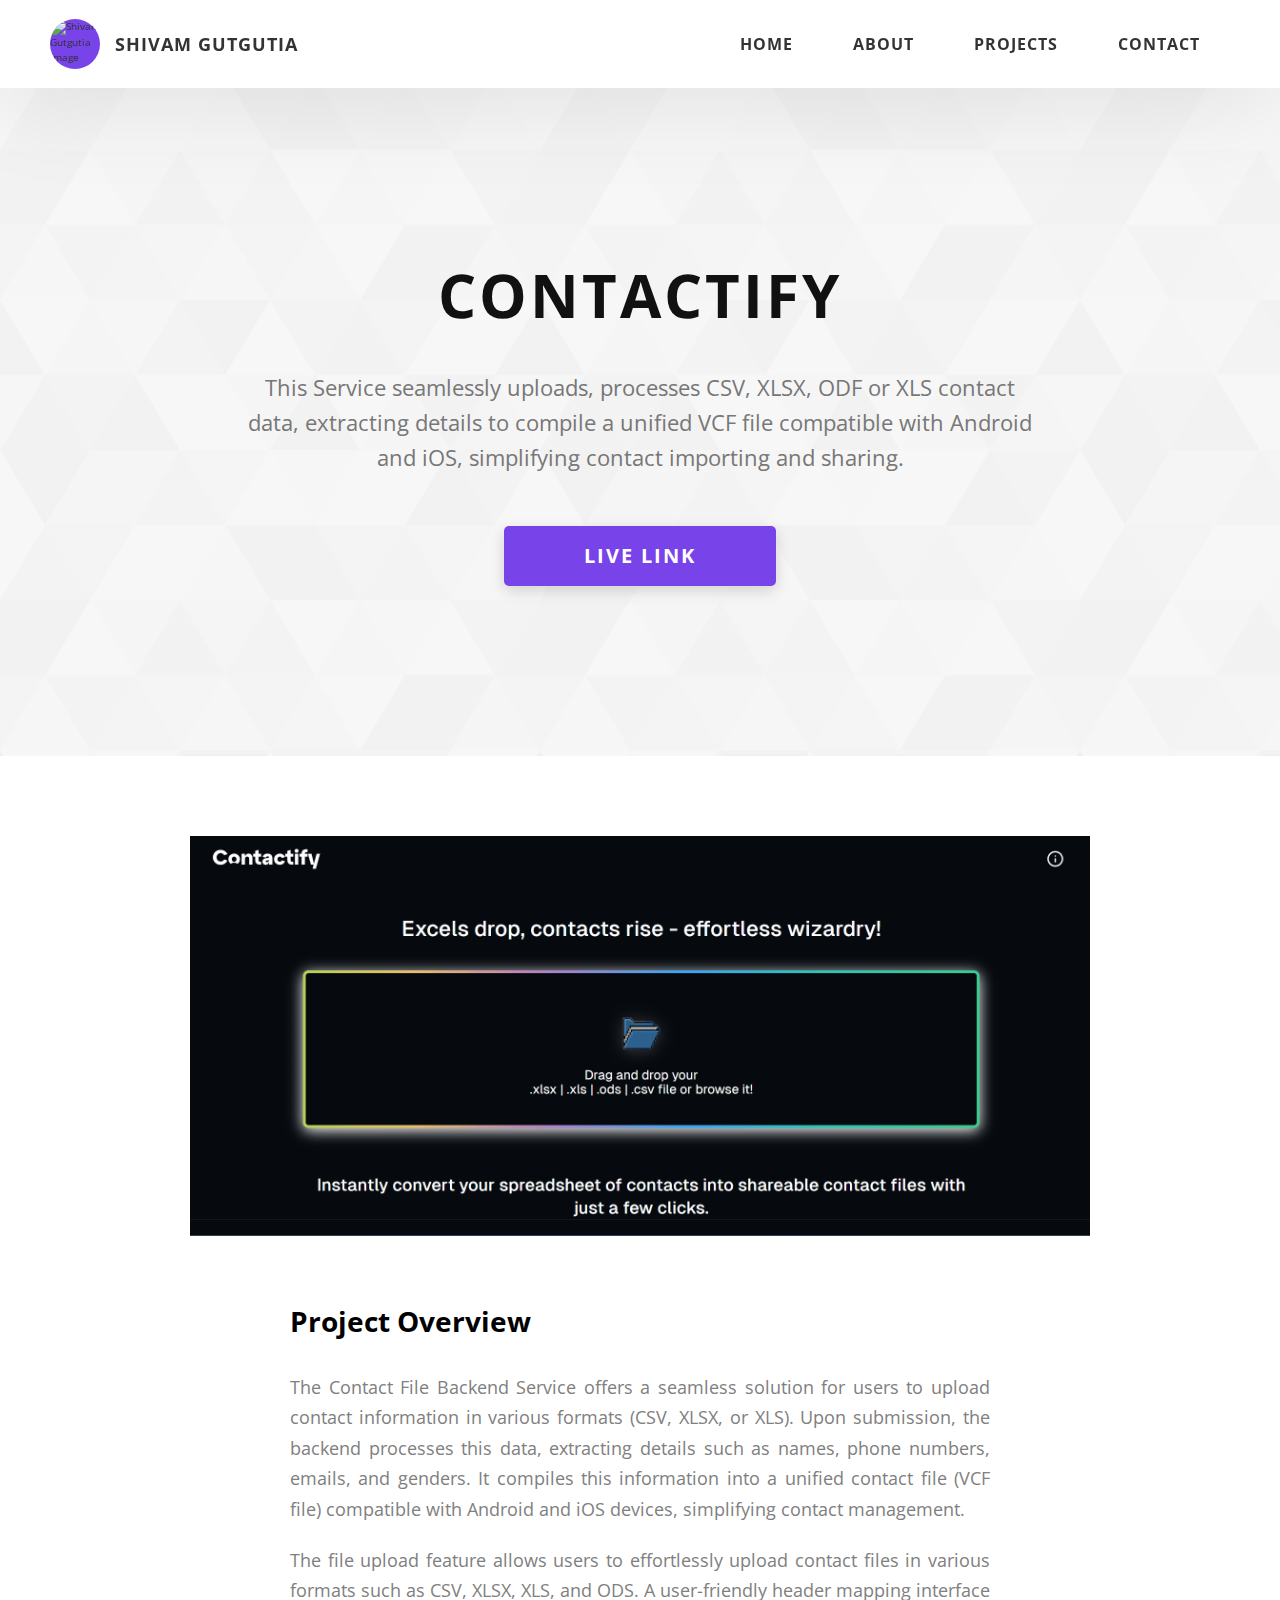
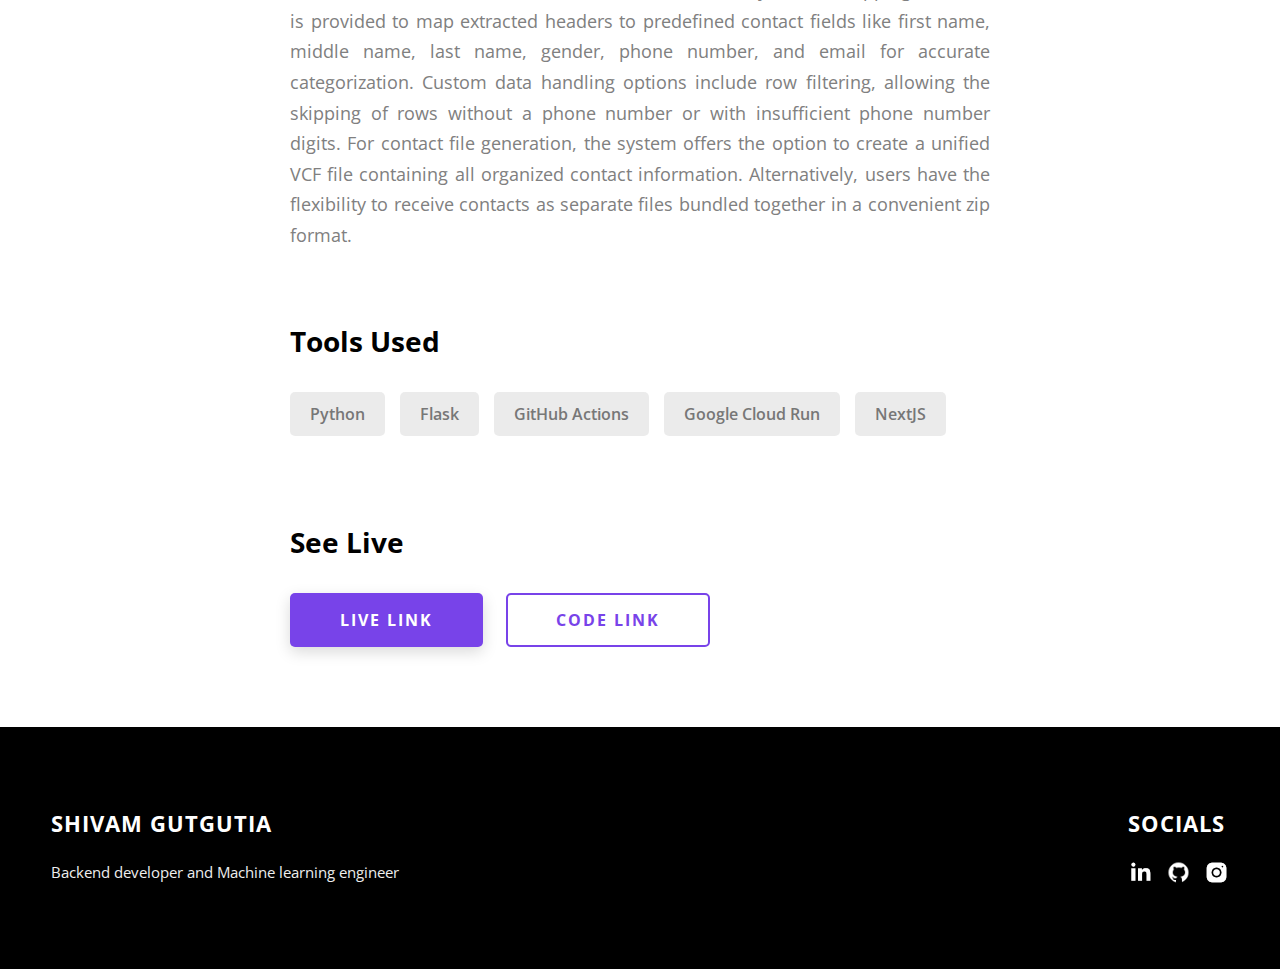
==== commit ae982c12: "compress images, adds preloader" ====
--- a/contactify/index.html
+++ b/contactify/index.html
@@ -17,6 +17,7 @@
 		/>
 	</head>
 	<body>
+		<div class="loader"></div>
 		<header class="header">
 			<div class="header__content">
 				<div class="header__logo-container">
--- a/css/style.css
+++ b/css/style.css
@@ -923,3 +923,40 @@
 	gap: 10px;
 	justify-content: center;
 }
+
+.loader {
+  position: fixed;
+  top: 0;
+  left: 0;
+  width: 100vw;
+  height: 100vh;
+  display: flex;
+  align-items: center;
+  justify-content: center;
+  background: #333333;
+  transition: opacity 0.75s, visibility 0.75s;
+}
+
+.loader--hidden {
+  opacity: 0;
+  visibility: hidden;
+}
+
+.loader::after {
+  content: "";
+  width: 75px;
+  height: 75px;
+  border: 15px solid #dddddd;
+  border-top-color: #009578;
+  border-radius: 50%;
+  animation: loading 0.75s ease infinite;
+}
+
+@keyframes loading {
+  from {
+    transform: rotate(0turn);
+  }
+  to {
+    transform: rotate(1turn);
+  }
+}
